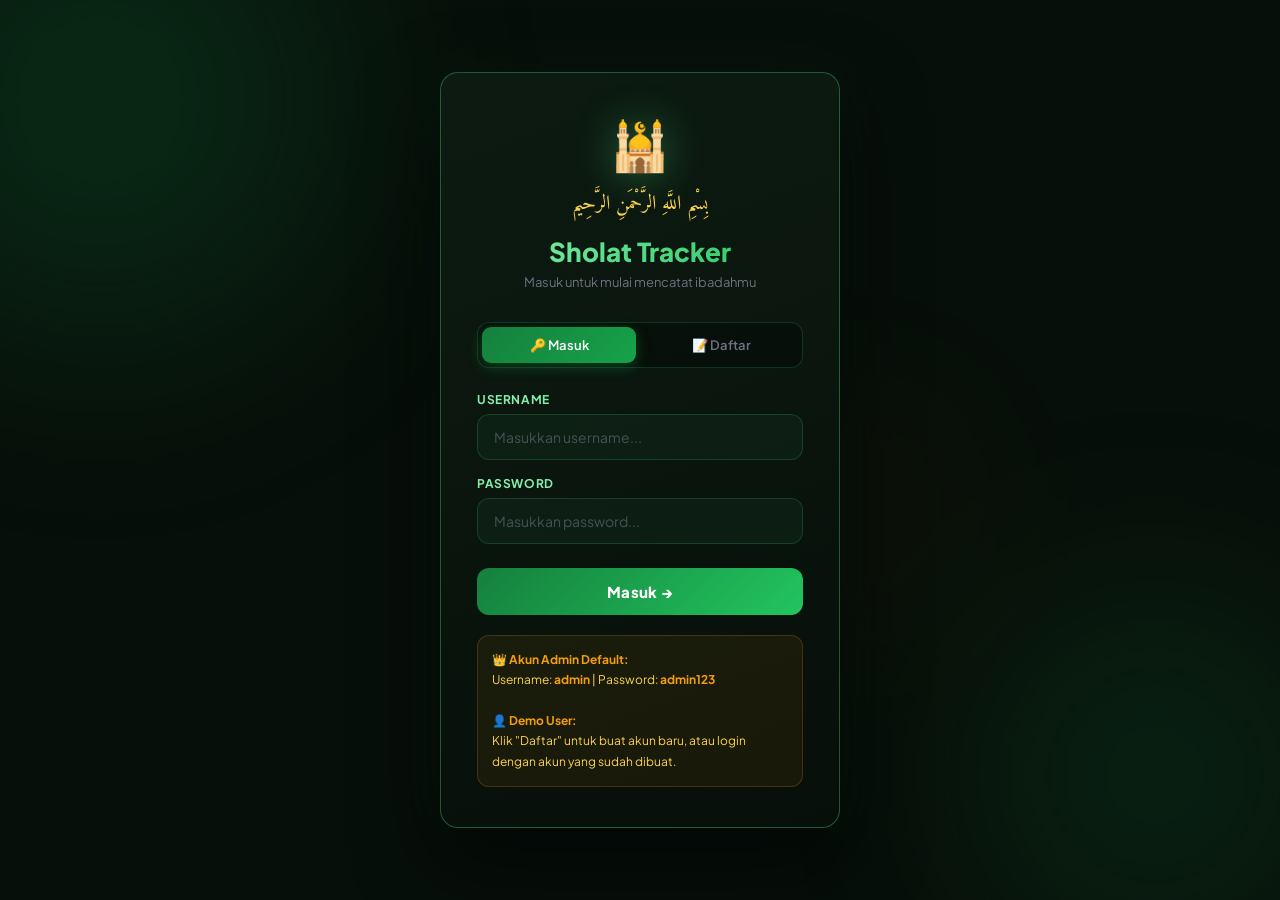
==== index.html @ 1f57c6d2 "first commit" ====
<!DOCTYPE html>
<html lang="id">
<head>
  <meta charset="UTF-8" />
  <meta name="viewport" content="width=device-width, initial-scale=1.0" />
  <title>Login — Sholat Tracker</title>
  <link rel="preconnect" href="https://fonts.googleapis.com" />
  <link rel="preconnect" href="https://fonts.gstatic.com" crossorigin />
  <link href="https://fonts.googleapis.com/css2?family=Amiri:ital,wght@0,400;0,700;1,400&family=Plus+Jakarta+Sans:wght@300;400;500;600;700;800&family=JetBrains+Mono:wght@400;500&display=swap" rel="stylesheet" />
  <style>
    :root {
      --green-950: #052e16; --green-900: #14532d; --green-800: #166534;
      --green-700: #15803d; --green-600: #16a34a; --green-500: #22c55e;
      --green-400: #4ade80; --green-300: #86efac; --green-200: #bbf7d0;
      --gold: #f59e0b; --gold-light: #fcd34d;
      --bg-base: #070f0a; --bg-card: rgba(15,30,18,0.85);
      --text-prim: #f0fdf4; --text-sec: #86efac; --text-dim: #6b7280;
      --border: rgba(74,222,128,0.18); --border-strong: rgba(74,222,128,0.35);
      --red: #f87171; --radius: 18px; --radius-sm: 12px;
      --font-body: 'Plus Jakarta Sans', sans-serif;
      --font-arabic: 'Amiri', serif;
      --font-mono: 'JetBrains Mono', monospace;
    }
    *, *::before, *::after { box-sizing: border-box; margin: 0; padding: 0; }
    html { scroll-behavior: smooth; }
    body {
      font-family: var(--font-body);
      background: var(--bg-base);
      color: var(--text-prim);
      min-height: 100vh;
      display: flex; align-items: center; justify-content: center;
      overflow: hidden;
    }
    /* Ambient */
    .ambient-bg { position: fixed; inset: 0; z-index: 0; pointer-events: none; }
    .orb {
      position: absolute; border-radius: 50%;
      filter: blur(90px); opacity: 0.28;
      animation: float 14s ease-in-out infinite;
    }
    .orb-1 { width: 600px; height: 600px; background: radial-gradient(circle, #15803d, transparent); top: -200px; left: -200px; }
    .orb-2 { width: 450px; height: 450px; background: radial-gradient(circle, #166534, transparent); bottom: -100px; right: -100px; animation-delay: -5s; }
    .orb-3 { width: 300px; height: 300px; background: radial-gradient(circle, #f59e0b30, transparent); top: 40%; left: 55%; animation-delay: -9s; }
    @keyframes float { 0%,100%{transform:translate(0,0)scale(1)} 40%{transform:translate(30px,-40px)scale(1.07)} 70%{transform:translate(-20px,25px)scale(0.93)} }

    /* Container */
    .login-wrap {
      position: relative; z-index: 1;
      width: 100%; max-width: 440px;
      padding: 20px;
    }
    .login-card {
      background: linear-gradient(160deg, rgba(13,28,18,0.97) 0%, rgba(7,15,10,0.98) 100%);
      backdrop-filter: blur(30px);
      border: 1px solid var(--border-strong);
      border-radius: var(--radius);
      padding: 40px 36px;
      box-shadow: 0 30px 80px rgba(0,0,0,0.7), 0 0 60px rgba(74,222,128,0.06);
      animation: slideUp 0.5s cubic-bezier(0.4,0,0.2,1) both;
    }
    @keyframes slideUp { from{opacity:0;transform:translateY(30px)} to{opacity:1;transform:translateY(0)} }

    /* Header */
    .login-header { text-align: center; margin-bottom: 32px; }
    .login-logo { font-size: 48px; margin-bottom: 12px; filter: drop-shadow(0 0 20px rgba(74,222,128,0.4)); }
    .login-arabic {
      font-family: var(--font-arabic);
      font-size: 20px; color: var(--gold-light);
      line-height: 1.8; margin-bottom: 12px;
    }
    .login-title {
      font-size: 26px; font-weight: 800;
      background: linear-gradient(135deg, var(--green-300), var(--green-500));
      -webkit-background-clip: text; -webkit-text-fill-color: transparent;
      background-clip: text; margin-bottom: 6px;
    }
    .login-sub { font-size: 13px; color: var(--text-dim); }

    /* Tabs */
    .login-tabs {
      display: flex; gap: 8px;
      background: rgba(0,0,0,0.3);
      border: 1px solid var(--border);
      border-radius: var(--radius-sm);
      padding: 4px; margin-bottom: 24px;
    }
    .tab-btn {
      flex: 1; padding: 10px;
      border: none; border-radius: 9px;
      font-family: var(--font-body); font-size: 13px; font-weight: 600;
      cursor: pointer; transition: all 0.25s;
      background: transparent; color: var(--text-dim);
    }
    .tab-btn.active {
      background: linear-gradient(135deg, var(--green-700), var(--green-600));
      color: #fff; box-shadow: 0 4px 14px rgba(22,163,74,0.35);
    }

    /* Form */
    .form-group { margin-bottom: 16px; }
    .form-label { display: block; font-size: 12px; font-weight: 700; color: var(--text-sec); margin-bottom: 7px; letter-spacing: 0.05em; text-transform: uppercase; }
    .form-input {
      width: 100%; padding: 13px 16px;
      background: rgba(74,222,128,0.05);
      border: 1px solid var(--border);
      border-radius: var(--radius-sm);
      color: var(--text-prim); font-family: var(--font-body);
      font-size: 14px; outline: none;
      transition: all 0.2s;
    }
    .form-input:focus { border-color: var(--green-500); background: rgba(74,222,128,0.08); box-shadow: 0 0 0 3px rgba(74,222,128,0.1); }
    .form-input::placeholder { color: var(--text-dim); opacity: 0.6; }

    .btn-login {
      width: 100%; padding: 14px;
      background: linear-gradient(135deg, var(--green-700), var(--green-500));
      border: none; border-radius: var(--radius-sm);
      color: white; font-family: var(--font-body);
      font-size: 15px; font-weight: 800;
      cursor: pointer; transition: all 0.25s;
      letter-spacing: 0.02em; margin-top: 8px;
    }
    .btn-login:hover { transform: translateY(-2px); box-shadow: 0 8px 28px rgba(22,163,74,0.45); }
    .btn-login:active { transform: translateY(0); }

    /* Error/Success */
    .alert {
      padding: 12px 14px; border-radius: var(--radius-sm);
      font-size: 13px; font-weight: 600;
      margin-bottom: 16px; display: none;
    }
    .alert.error { background: rgba(248,113,113,0.1); border: 1px solid rgba(248,113,113,0.3); color: var(--red); }
    .alert.success { background: rgba(74,222,128,0.1); border: 1px solid rgba(74,222,128,0.3); color: var(--green-300); }
    .alert.show { display: block; animation: fadeIn 0.3s ease; }
    @keyframes fadeIn { from{opacity:0;transform:translateY(-6px)} to{opacity:1;transform:translateY(0)} }

    /* Info box */
    .demo-info {
      margin-top: 20px; padding: 14px;
      background: rgba(245,158,11,0.07);
      border: 1px solid rgba(245,158,11,0.2);
      border-radius: var(--radius-sm);
      font-size: 12px; color: var(--gold-light); line-height: 1.7;
    }
    .demo-info strong { color: var(--gold); }

    /* Register form */
    .register-form { display: none; }
    .register-form.active { display: block; }
    .login-form { display: block; }
    .login-form.hidden { display: none; }

    /* Password strength */
    .pw-hint { font-size: 11px; color: var(--text-dim); margin-top: 5px; }

    @media (max-width: 480px) {
      .login-card { padding: 28px 20px; }
    }
  </style>
</head>
<body>
  <div class="ambient-bg">
    <div class="orb orb-1"></div>
    <div class="orb orb-2"></div>
    <div class="orb orb-3"></div>
  </div>

  <div class="login-wrap">
    <div class="login-card">
      <div class="login-header">
        <div class="login-logo">🕌</div>
        <p class="login-arabic">بِسْمِ اللَّهِ الرَّحْمَنِ الرَّحِيم</p>
        <h1 class="login-title">Sholat Tracker</h1>
        <p class="login-sub">Masuk untuk mulai mencatat ibadahmu</p>
      </div>

      <div class="login-tabs">
        <button class="tab-btn active" id="tab-login" onclick="switchTab('login')">🔑 Masuk</button>
        <button class="tab-btn" id="tab-register" onclick="switchTab('register')">📝 Daftar</button>
      </div>

      <div id="alert-box" class="alert"></div>

      <!-- LOGIN FORM -->
      <div class="login-form" id="login-form">
        <div class="form-group">
          <label class="form-label">Username</label>
          <input class="form-input" type="text" id="login-username" placeholder="Masukkan username..." autocomplete="username" />
        </div>
        <div class="form-group">
          <label class="form-label">Password</label>
          <input class="form-input" type="password" id="login-password" placeholder="Masukkan password..." autocomplete="current-password" />
        </div>
        <button class="btn-login" onclick="doLogin()">Masuk →</button>
      </div>

      <!-- REGISTER FORM -->
      <div class="register-form" id="register-form">
        <div class="form-group">
          <label class="form-label">Nama Lengkap</label>
          <input class="form-input" type="text" id="reg-name" placeholder="Nama kamu..." maxlength="60" />
        </div>
        <div class="form-group">
          <label class="form-label">Username</label>
          <input class="form-input" type="text" id="reg-username" placeholder="Pilih username unik..." maxlength="30" />
        </div>
        <div class="form-group">
          <label class="form-label">Password</label>
          <input class="form-input" type="password" id="reg-password" placeholder="Minimal 4 karakter..." maxlength="50" />
          <p class="pw-hint">⚠️ Minimal 4 karakter. Data disimpan di browser.</p>
        </div>
        <button class="btn-login" onclick="doRegister()">Buat Akun →</button>
      </div>

      <div class="demo-info">
        <strong>👑 Akun Admin Default:</strong><br>
        Username: <strong>admin</strong> | Password: <strong>admin123</strong><br><br>
        <strong>👤 Demo User:</strong><br>
        Klik "Daftar" untuk buat akun baru, atau login dengan akun yang sudah dibuat.
      </div>
    </div>
  </div>

  <script>
    'use strict';

    // ── Auth Storage ──────────────────────────
    const USERS_KEY = 'sholat_users';
    const SESSION_KEY = 'sholat_session';

    function getUsers() {
      try { return JSON.parse(localStorage.getItem(USERS_KEY) || '[]'); }
      catch { return []; }
    }
    function saveUsers(users) {
      localStorage.setItem(USERS_KEY, JSON.stringify(users));
    }
    function initDefaultAdmin() {
      const users = getUsers();
      if (!users.find(u => u.username === 'admin')) {
        users.push({ username: 'admin', password: 'admin123', name: 'Administrator', role: 'admin', createdAt: new Date().toISOString() });
        saveUsers(users);
      }
    }
    initDefaultAdmin();

    // ── Check already logged in ───────────────
    const session = JSON.parse(localStorage.getItem(SESSION_KEY) || 'null');
    if (session && session.username) {
      if (session.role === 'admin') window.location.href = 'admin.html';
      else window.location.href = 'app.html';
    }

    // ── Tab switching ─────────────────────────
    function switchTab(tab) {
      document.getElementById('tab-login').classList.toggle('active', tab === 'login');
      document.getElementById('tab-register').classList.toggle('active', tab === 'register');
      document.getElementById('login-form').classList.toggle('hidden', tab !== 'login');
      document.getElementById('register-form').classList.toggle('active', tab === 'register');
      hideAlert();
    }

    // ── Alert ──────────────────────────────────
    function showAlert(msg, type = 'error') {
      const el = document.getElementById('alert-box');
      el.textContent = msg;
      el.className = `alert ${type} show`;
    }
    function hideAlert() {
      document.getElementById('alert-box').classList.remove('show');
    }

    // ── Login ──────────────────────────────────
    function doLogin() {
      const username = document.getElementById('login-username').value.trim().toLowerCase();
      const password = document.getElementById('login-password').value;
      if (!username || !password) { showAlert('⚠️ Isi username dan password!'); return; }
      const users = getUsers();
      const user = users.find(u => u.username === username && u.password === password);
      if (!user) { showAlert('❌ Username atau password salah!'); return; }
      // Create session
      const session = { username: user.username, name: user.name, role: user.role, loginAt: new Date().toISOString() };
      localStorage.setItem(SESSION_KEY, JSON.stringify(session));
      showAlert(`✅ Selamat datang, ${user.name}! 🌟`, 'success');
      setTimeout(() => {
        if (user.role === 'admin') window.location.href = 'admin.html';
        else window.location.href = 'app.html';
      }, 800);
    }

    // ── Register ───────────────────────────────
    function doRegister() {
      const name = document.getElementById('reg-name').value.trim();
      const username = document.getElementById('reg-username').value.trim().toLowerCase();
      const password = document.getElementById('reg-password').value;
      if (!name || !username || !password) { showAlert('⚠️ Semua field harus diisi!'); return; }
      if (password.length < 4) { showAlert('⚠️ Password minimal 4 karakter!'); return; }
      if (!/^[a-z0-9_]+$/.test(username)) { showAlert('⚠️ Username hanya boleh huruf, angka, dan _'); return; }
      const users = getUsers();
      if (users.find(u => u.username === username)) { showAlert('❌ Username sudah dipakai!'); return; }
      const newUser = { username, password, name, role: 'user', createdAt: new Date().toISOString() };
      users.push(newUser);
      saveUsers(users);
      showAlert('✅ Akun berhasil dibuat! Silakan login.', 'success');
      setTimeout(() => {
        switchTab('login');
        document.getElementById('login-username').value = username;
      }, 1000);
    }

    // Enter key support
    document.addEventListener('keydown', (e) => {
      if (e.key !== 'Enter') return;
      if (!document.getElementById('register-form').classList.contains('active')) doLogin();
      else doRegister();
    });
  </script>
</body>
</html>
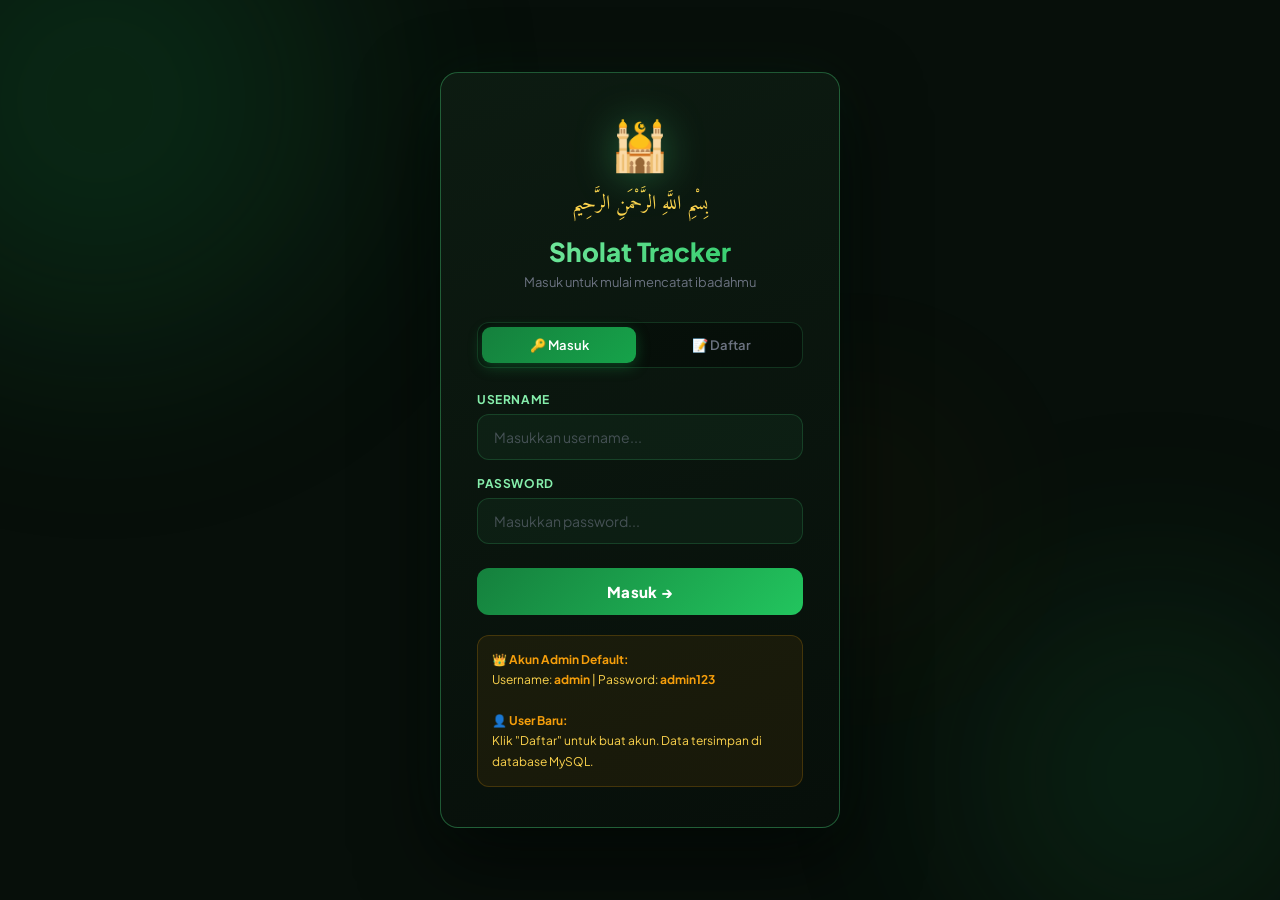
==== commit e9bfc849: "update" ====
--- a/index.html
+++ b/index.html
@@ -109,6 +109,7 @@
       transition: all 0.2s;
     }
     .form-input:focus { border-color: var(--green-500); background: rgba(74,222,128,0.08); box-shadow: 0 0 0 3px rgba(74,222,128,0.1); }
+    .form-input:disabled { opacity: 0.5; cursor: not-allowed; }
     .form-input::placeholder { color: var(--text-dim); opacity: 0.6; }
 
     .btn-login {
@@ -120,8 +121,9 @@
       cursor: pointer; transition: all 0.25s;
       letter-spacing: 0.02em; margin-top: 8px;
     }
-    .btn-login:hover { transform: translateY(-2px); box-shadow: 0 8px 28px rgba(22,163,74,0.45); }
+    .btn-login:hover:not(:disabled) { transform: translateY(-2px); box-shadow: 0 8px 28px rgba(22,163,74,0.45); }
     .btn-login:active { transform: translateY(0); }
+    .btn-login:disabled { opacity: 0.6; cursor: not-allowed; transform: none; }
 
     /* Error/Success */
     .alert {
@@ -150,7 +152,7 @@
     .login-form { display: block; }
     .login-form.hidden { display: none; }
 
-    /* Password strength */
+    /* Password hint */
     .pw-hint { font-size: 11px; color: var(--text-dim); margin-top: 5px; }
 
     @media (max-width: 480px) {
@@ -191,7 +193,7 @@
           <label class="form-label">Password</label>
           <input class="form-input" type="password" id="login-password" placeholder="Masukkan password..." autocomplete="current-password" />
         </div>
-        <button class="btn-login" onclick="doLogin()">Masuk →</button>
+        <button class="btn-login" id="btn-login" onclick="doLogin()">Masuk →</button>
       </div>
 
       <!-- REGISTER FORM -->
@@ -207,49 +209,38 @@
         <div class="form-group">
           <label class="form-label">Password</label>
           <input class="form-input" type="password" id="reg-password" placeholder="Minimal 4 karakter..." maxlength="50" />
-          <p class="pw-hint">⚠️ Minimal 4 karakter. Data disimpan di browser.</p>
-        </div>
-        <button class="btn-login" onclick="doRegister()">Buat Akun →</button>
+          <p class="pw-hint">⚠️ Minimal 4 karakter. Data disimpan di database server.</p>
+        </div>
+        <button class="btn-login" id="btn-register" onclick="doRegister()">Buat Akun →</button>
       </div>
 
       <div class="demo-info">
         <strong>👑 Akun Admin Default:</strong><br>
         Username: <strong>admin</strong> | Password: <strong>admin123</strong><br><br>
-        <strong>👤 Demo User:</strong><br>
-        Klik "Daftar" untuk buat akun baru, atau login dengan akun yang sudah dibuat.
+        <strong>👤 User Baru:</strong><br>
+        Klik "Daftar" untuk buat akun. Data tersimpan di database MySQL.
       </div>
     </div>
   </div>
 
+  <!-- api-client.js WAJIB dimuat sebelum script ini -->
+  <script src="js/api-client.js"></script>
+
   <script>
     'use strict';
 
-    // ── Auth Storage ──────────────────────────
-    const USERS_KEY = 'sholat_users';
     const SESSION_KEY = 'sholat_session';
 
-    function getUsers() {
-      try { return JSON.parse(localStorage.getItem(USERS_KEY) || '[]'); }
-      catch { return []; }
-    }
-    function saveUsers(users) {
-      localStorage.setItem(USERS_KEY, JSON.stringify(users));
-    }
-    function initDefaultAdmin() {
-      const users = getUsers();
-      if (!users.find(u => u.username === 'admin')) {
-        users.push({ username: 'admin', password: 'admin123', name: 'Administrator', role: 'admin', createdAt: new Date().toISOString() });
-        saveUsers(users);
-      }
-    }
-    initDefaultAdmin();
-
-    // ── Check already logged in ───────────────
-    const session = JSON.parse(localStorage.getItem(SESSION_KEY) || 'null');
-    if (session && session.username) {
-      if (session.role === 'admin') window.location.href = 'admin.html';
-      else window.location.href = 'app.html';
-    }
+    // ── Cek sudah login ───────────────────────
+    // Kalau sudah ada token yang valid, langsung redirect
+    (function checkAlreadyLoggedIn() {
+      const token = localStorage.getItem('sholat_token');
+      const session = JSON.parse(localStorage.getItem(SESSION_KEY) || 'null');
+      if (token && session && session.username) {
+        if (session.role === 'admin') window.location.href = 'admin.html';
+        else window.location.href = 'app.html';
+      }
+    })();
 
     // ── Tab switching ─────────────────────────
     function switchTab(tab) {
@@ -260,7 +251,7 @@
       hideAlert();
     }
 
-    // ── Alert ──────────────────────────────────
+    // ── Alert ─────────────────────────────────
     function showAlert(msg, type = 'error') {
       const el = document.getElementById('alert-box');
       el.textContent = msg;
@@ -270,45 +261,73 @@
       document.getElementById('alert-box').classList.remove('show');
     }
 
-    // ── Login ──────────────────────────────────
-    function doLogin() {
+    // ── Helper: set loading state tombol ─────
+    function setLoading(btnId, loading, originalText) {
+      const btn = document.getElementById(btnId);
+      if (!btn) return;
+      btn.disabled = loading;
+      btn.textContent = loading ? '⏳ Memuat...' : originalText;
+    }
+
+    // ── LOGIN ─────────────────────────────────
+    async function doLogin() {
       const username = document.getElementById('login-username').value.trim().toLowerCase();
       const password = document.getElementById('login-password').value;
-      if (!username || !password) { showAlert('⚠️ Isi username dan password!'); return; }
-      const users = getUsers();
-      const user = users.find(u => u.username === username && u.password === password);
-      if (!user) { showAlert('❌ Username atau password salah!'); return; }
-      // Create session
-      const session = { username: user.username, name: user.name, role: user.role, loginAt: new Date().toISOString() };
-      localStorage.setItem(SESSION_KEY, JSON.stringify(session));
-      showAlert(`✅ Selamat datang, ${user.name}! 🌟`, 'success');
-      setTimeout(() => {
-        if (user.role === 'admin') window.location.href = 'admin.html';
-        else window.location.href = 'app.html';
-      }, 800);
-    }
-
-    // ── Register ───────────────────────────────
-    function doRegister() {
-      const name = document.getElementById('reg-name').value.trim();
+      if (!username || !password) {
+        showAlert('⚠️ Isi username dan password!'); return;
+      }
+      setLoading('btn-login', true, 'Masuk →');
+      hideAlert();
+
+      const res = await apiLogin(username, password);
+
+      setLoading('btn-login', false, 'Masuk →');
+      if (res.success) {
+        showAlert(`✅ Selamat datang, ${res.user.name}! 🌟`, 'success');
+        setTimeout(() => {
+          if (res.user.role === 'admin') window.location.href = 'admin.html';
+          else window.location.href = 'app.html';
+        }, 800);
+      } else {
+        showAlert('❌ ' + (res.message || 'Username atau password salah!'));
+      }
+    }
+
+    // ── REGISTER ──────────────────────────────
+    async function doRegister() {
+      const name     = document.getElementById('reg-name').value.trim();
       const username = document.getElementById('reg-username').value.trim().toLowerCase();
       const password = document.getElementById('reg-password').value;
-      if (!name || !username || !password) { showAlert('⚠️ Semua field harus diisi!'); return; }
-      if (password.length < 4) { showAlert('⚠️ Password minimal 4 karakter!'); return; }
-      if (!/^[a-z0-9_]+$/.test(username)) { showAlert('⚠️ Username hanya boleh huruf, angka, dan _'); return; }
-      const users = getUsers();
-      if (users.find(u => u.username === username)) { showAlert('❌ Username sudah dipakai!'); return; }
-      const newUser = { username, password, name, role: 'user', createdAt: new Date().toISOString() };
-      users.push(newUser);
-      saveUsers(users);
-      showAlert('✅ Akun berhasil dibuat! Silakan login.', 'success');
-      setTimeout(() => {
-        switchTab('login');
-        document.getElementById('login-username').value = username;
-      }, 1000);
-    }
-
-    // Enter key support
+
+      if (!name || !username || !password) {
+        showAlert('⚠️ Semua field harus diisi!'); return;
+      }
+      if (password.length < 4) {
+        showAlert('⚠️ Password minimal 4 karakter!'); return;
+      }
+      if (!/^[a-z0-9_]+$/.test(username)) {
+        showAlert('⚠️ Username hanya boleh huruf, angka, dan _'); return;
+      }
+
+      setLoading('btn-register', true, 'Buat Akun →');
+      hideAlert();
+
+      const res = await apiRegister(username, password, name);
+
+      setLoading('btn-register', false, 'Buat Akun →');
+      if (res.success) {
+        showAlert('✅ ' + res.message, 'success');
+        setTimeout(() => {
+          switchTab('login');
+          document.getElementById('login-username').value = username;
+          document.getElementById('login-password').focus();
+        }, 1200);
+      } else {
+        showAlert('❌ ' + (res.message || 'Registrasi gagal'));
+      }
+    }
+
+    // ── Enter key support ─────────────────────
     document.addEventListener('keydown', (e) => {
       if (e.key !== 'Enter') return;
       if (!document.getElementById('register-form').classList.contains('active')) doLogin();
@@ -316,4 +335,4 @@
     });
   </script>
 </body>
-</html>
+</html>
